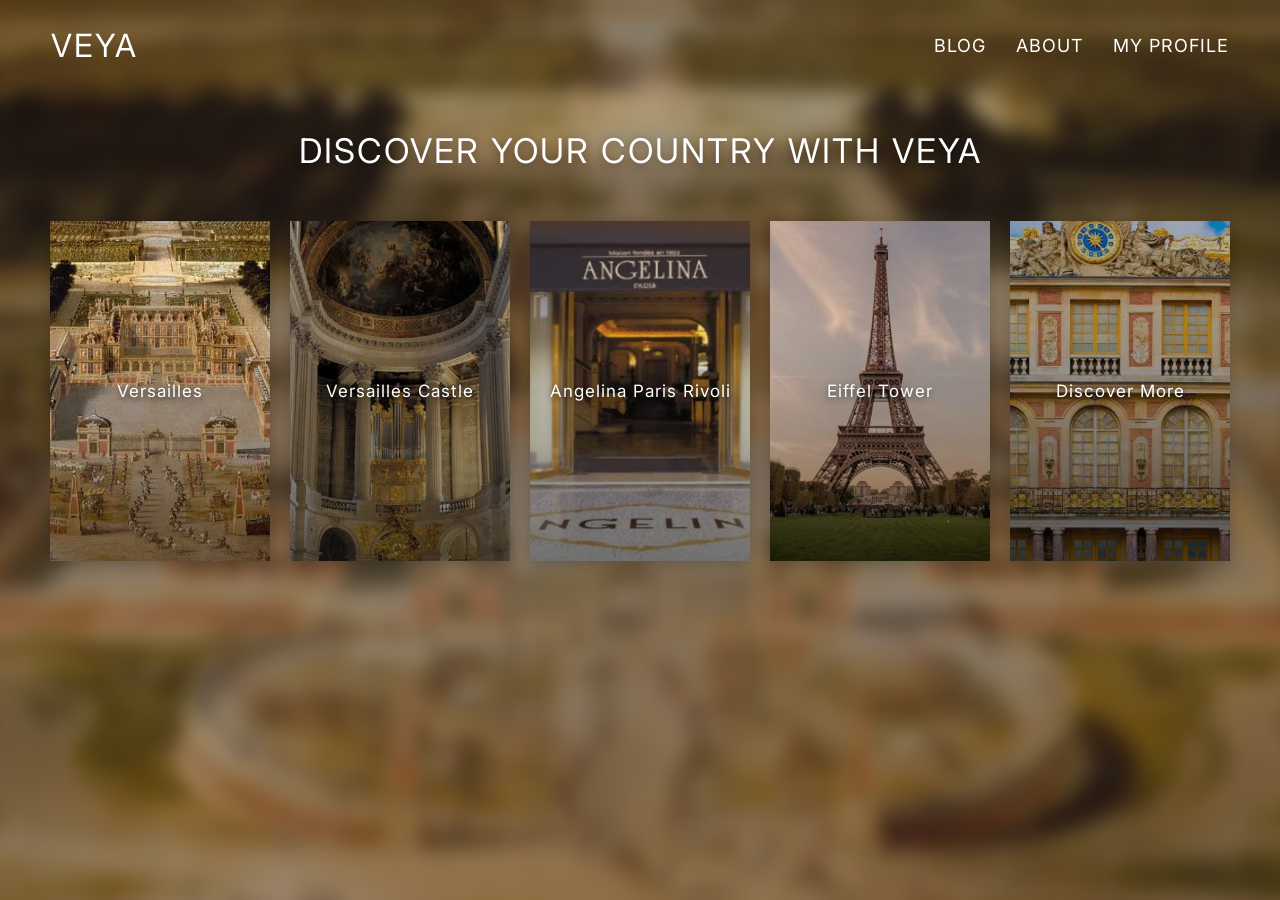
==== discover.html @ 30179391 "Add VEYA pages and styling" ====
<!DOCTYPE html>
<html lang="en">
<head>
    <meta charset="UTF-8">
    <meta name="viewport" content="width=device-width, initial-scale=1.0">

    <!-- Link to the CSS file for the Discover page -->
    <link rel="stylesheet" href="discover.css">

    <title>VEYA - Discover</title>

    <!-- Google Fonts used in the website -->
    <link href="https://fonts.googleapis.com/css2?family=Inter:wght@300;400;500;600&display=swap" rel="stylesheet">
</head>

<body>

    <!-- ===== MAIN PAGE CONTAINER ===== -->
    <div class="discover-wrapper">

        <!-- ===== NAVIGATION BAR ===== -->
        <header class="main-head">
            <nav>
                <h1 id="logo">VEYA</h1>

                <!-- Navigation links to other pages -->
                <ul>
                    <li><a href="#">BLOG</a></li>
                    <li><a href="#">ABOUT</a></li>
                    <li><a href="#">MY PROFILE</a></li>
                </ul>
            </nav>
        </header>

        <!-- ===== DISCOVER SECTION ===== -->
        <section class="discover">

            <!-- Main title of the Discover page -->
            <div class="discover-title">
                <h2>DISCOVER YOUR COUNTRY WITH VEYA</h2>
            </div>

            
            <!-- Container for all destination cards -->
            <div class="destination-container">

                <!-- First destination -->
                <div class="destination-card">
                    <img src="images copy/versailles-aerial.png" alt="Versailles">
                    <p>Versailles</p>
                </div>

                <!-- Versailles Castle -->
                <div class="destination-card">
                    <img src="images copy/versailles-interior.png" alt="Versailles Castle">
                    <p>Versailles Castle</p>
                </div>

                <!-- Angelina Paris -->
                <div class="destination-card">
                    <img src="images copy/angelina-paris.png" alt="Angelina Paris">
                    <p>Angelina Paris Rivoli</p>
                </div>

                <!-- Eiffel Tower -->
                <div class="destination-card">
                    <img src="images copy/eiffel-tower.png" alt="Eiffel Tower">
                    <p>Eiffel Tower</p>
                </div>

                <!-- Last destination - temporary image -->
                <div class="destination-card">
                    <img src="images copy/versailles-castle.png" alt="Discover more">
                    <p>Discover More</p>
                </div>

            </div>

        </section>

    </div>

</body>
</html>
---- discover.css ----
/* GLOBAL CSS */

/* Reset global */
* {
    margin: 0;
    padding: 0;
    box-sizing: border-box;
}

html {
    font-size: 62.5%; /* 1rem = 10px */
    font-family: 'Inter', sans-serif;
}

body {
    margin: 0;
}

/* ===== MAIN PAGE CONTAINER ===== */

/* Main container with a blurred background image */
.discover-wrapper {
    min-height: 100vh;
    position: relative;
    overflow: hidden;
    background-color: #4a3f28;
    color: white;
}

/* Blurred background behind the page content */
.discover-wrapper::before {
    content: "";
    position: absolute;
    inset: -2rem;

    background:
        linear-gradient(
            rgba(55, 43, 25, 0.35),
            rgba(55, 43, 25, 0.35)
        ),
        url("images/chateau 1.png");

    background-size: cover;
    background-position: center;
    background-repeat: no-repeat;

    filter: blur(10px);
    z-index: 0;
}

/* Keep all page content above the blurred background */
.main-head,
.discover {
    position: relative;
    z-index: 1;
}

/* ===== NAVIGATION BAR ===== */


/* ===== NAVIGATION BAR ===== */

/* Navigation structure based on the homepage */
nav {
    min-height: 10vh;
    display: flex;
    align-items: center;
    justify-content: space-between;
    width: 92%;
    margin: auto;
    padding: 2rem 0;
    gap: 2rem;
}

/* VEYA logo */
#logo {
    flex: none;
    font-size: 3.2rem;
    font-weight: 400;
    letter-spacing: 2px;
}

/* Navigation links */
nav ul {
    display: flex;
    flex: none;
    justify-content: flex-end;
    align-items: center;
    gap: 3rem;
    list-style: none;
}

/* Navigation link styling */
nav ul a {
    color: white;
    text-decoration: none;
    font-size: 1.8rem;
    letter-spacing: 1px;
    transition: opacity 0.3s ease;
}

/* Hover effect for navigation links */
nav ul a:hover {
    opacity: 0.7;
}


/* ===== DISCOVER SECTION ===== */

/* Main content area */
.discover {
    min-height: 90vh;
    width: 100%;
    display: flex;
    flex-direction: column;
    align-items: center;
    padding: 4rem 0 6rem;
}

/* Main page title */
.discover-title {
    text-align: center;
    margin-bottom: 3rem;
    padding: 0 2rem;
}

.discover-title h2 {
    font-size: 3.4rem;
    font-weight: 400;
    letter-spacing: 2px;
    color: white;
    text-shadow: 0 2px 10px rgba(0, 0, 0, 0.4);
}

/* ===== DESTINATION CARDS ===== */


/* ===== DESTINATION CARDS ===== */


/* Horizontal container for destination images */
.destination-container {
    display: flex;
    justify-content: flex-start;
    align-items: center;
    gap: 2rem;
    width: 100%;
    padding: 2rem 0;
    overflow-x: auto;
    scrollbar-width: none;
}

/* Hide the horizontal scrollbar */
.destination-container::-webkit-scrollbar {
    display: none;
}

/* Individual destination card */
.destination-card {
    position: relative;
    width: 22rem;
    height: 34rem;
    flex-shrink: 0;
    overflow: hidden;
    cursor: pointer;
    box-shadow: 0 4px 15px rgba(0, 0, 0, 0.25);
    transition: transform 0.3s ease;
}

/* Center the cards when there is enough space */
@media screen and (min-width: 1100px) {
    .destination-container {
        justify-content: center;
    }
}

/* Destination image */
.destination-card img {
    width: 100%;
    height: 100%;
    object-fit: cover;
    display: block;
}

/* Dark overlay to make the text easier to read */
.destination-card::after {
    content: "";
    position: absolute;
    inset: 0;
    background: linear-gradient(
        transparent 35%,
        rgba(0, 0, 0, 0.45)
    );
    pointer-events: none;
}

/* Destination name displayed on the image */
.destination-card p {
    position: absolute;
    top: 50%;
    left: 50%;
    transform: translate(-50%, -50%);
    width: 90%;
    text-align: center;
    color: white;
    font-size: 1.7rem;
    letter-spacing: 1px;
    z-index: 1;
    text-shadow: 0 2px 6px rgba(0, 0, 0, 0.6);
}

/* Hover effect for destination cards */
.destination-card:hover {
    transform: scale(1.05);
}

/* ===== RESPONSIVE DESIGN ===== */

/* Adjust the layout for tablets */
@media screen and (max-width: 900px) {

    nav ul {
        gap: 2rem;
    }

    nav ul a {
        font-size: 1.4rem;
    }

    .destination-container {
        justify-content: flex-start;
        overflow-x: auto;
        gap: 2rem;
    }

    .destination-card {
        width: 20rem;
        height: 34rem;
    }
}

/* Adjust the layout for mobile phones */
@media screen and (max-width: 600px) {

    nav {
        flex-direction: column;
        gap: 2rem;
    }

    #logo {
        flex: none;
    }

    nav ul {
        flex: none;
        gap: 2rem;
    }

    .discover-title h2 {
        font-size: 2.4rem;
    }

    .discover-title {
        margin-bottom: 3rem;
    }

    .destination-container {
        padding: 2rem;
    }

    .destination-card {
        width: 18rem;
        height: 30rem;
    }
}
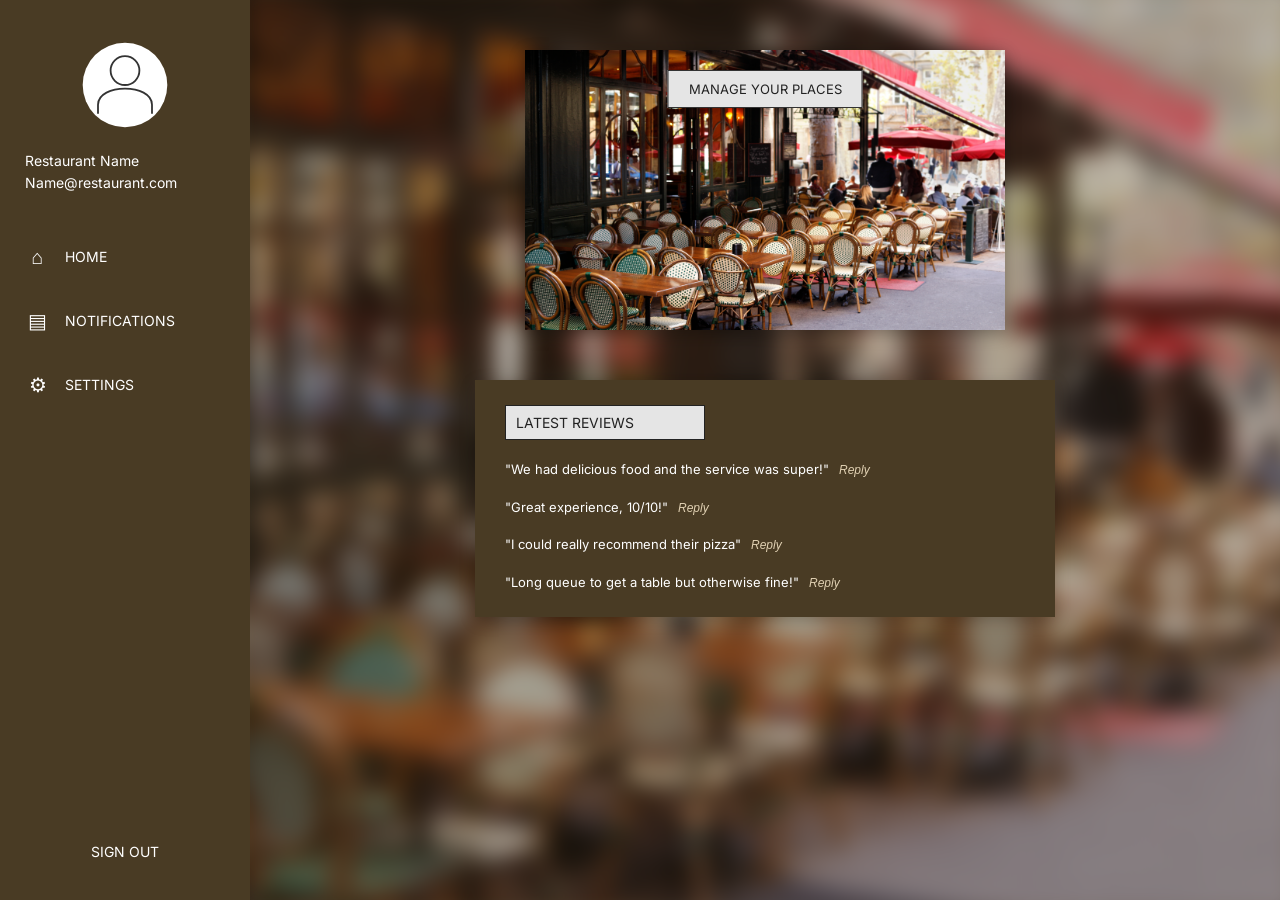
==== commit 8e921439: "eiffel tower discover user" ====
--- a/discover.html
+++ b/discover.html
@@ -1,85 +1,146 @@
-
 <!DOCTYPE html>
 <html lang="en">
 <head>
     <meta charset="UTF-8">
     <meta name="viewport" content="width=device-width, initial-scale=1.0">
 
-    <!-- Link to the CSS file for the Discover page -->
-    <link rel="stylesheet" href="discover.css">
+    <!-- Link to the CSS file for the owner profile -->
+    <link rel="stylesheet" href="owner-profile.css">
 
-    <title>VEYA - Discover</title>
+    <!-- Google Fonts used on the website -->
+    <link href="https://fonts.googleapis.com/css2?family=Inter:wght@300;400;500;600&display=swap" rel="stylesheet">
 
-    <!-- Google Fonts used in the website -->
-    <link href="https://fonts.googleapis.com/css2?family=Inter:wght@300;400;500;600&display=swap" rel="stylesheet">
+    <title>VEYA - Owner Profile</title>
 </head>
 
 <body>
 
     <!-- ===== MAIN PAGE CONTAINER ===== -->
-    <div class="discover-wrapper">
+    <div class="owner-wrapper">
 
-        <!-- ===== NAVIGATION BAR ===== -->
-        <header class="main-head">
-            <nav>
-                <h1 id="logo">VEYA</h1>
+        <!-- ===== SIDEBAR ===== -->
+        <aside class="sidebar">
 
-                <!-- Navigation links to other pages -->
-                <ul>
-                    <li><a href="#">BLOG</a></li>
-                    <li><a href="#">ABOUT</a></li>
-                    <li><a href="#">MY PROFILE</a></li>
-                </ul>
-            </nav>
-        </header>
+            <!-- Restaurant owner information -->
+            <div class="profile-info">
 
-        <!-- ===== DISCOVER SECTION ===== -->
-        <section class="discover">
-
-            <!-- Main title of the Discover page -->
-            <div class="discover-title">
-                <h2>DISCOVER YOUR COUNTRY WITH VEYA</h2>
-            </div>
-
-            
-            <!-- Container for all destination cards -->
-            <div class="destination-container">
-
-                <!-- First destination -->
-                <div class="destination-card">
-                    <img src="images copy/versailles-aerial.png" alt="Versailles">
-                    <p>Versailles</p>
+                <!-- Profile icon -->
+                <div class="profile-avatar">
+                    <svg viewBox="0 0 100 100" aria-hidden="true">
+                        <circle cx="50" cy="50" r="47" fill="white"/>
+                        <circle cx="50" cy="34" r="16"
+                                fill="none" stroke="#333"
+                                stroke-width="2"/>
+                        <path d="M20 82 V72 C20 48 80 48 80 72 V82"
+                              fill="none" stroke="#333"
+                              stroke-width="2"/>
+                    </svg>
                 </div>
 
-                <!-- Versailles Castle -->
-                <div class="destination-card">
-                    <img src="images copy/versailles-interior.png" alt="Versailles Castle">
-                    <p>Versailles Castle</p>
-                </div>
-
-                <!-- Angelina Paris -->
-                <div class="destination-card">
-                    <img src="images copy/angelina-paris.png" alt="Angelina Paris">
-                    <p>Angelina Paris Rivoli</p>
-                </div>
-
-                <!-- Eiffel Tower -->
-                <div class="destination-card">
-                    <img src="images copy/eiffel-tower.png" alt="Eiffel Tower">
-                    <p>Eiffel Tower</p>
-                </div>
-
-                <!-- Last destination - temporary image -->
-                <div class="destination-card">
-                    <img src="images copy/versailles-castle.png" alt="Discover more">
-                    <p>Discover More</p>
+                <!-- Restaurant name and email -->
+                <div class="profile-details">
+                    <p>Restaurant Name</p>
+                    <p>Name@restaurant.com</p>
                 </div>
 
             </div>
 
-        </section>
+            <!-- ===== SIDEBAR NAVIGATION ===== -->
+            <nav class="sidebar-nav">
+                <ul>
+                    <li>
+                        <a href="discover.html">
+                            <span>⌂</span> HOME
+                        </a>
+                    </li>
+
+                    <li>
+                        <a href="#">
+                            <span>▤</span> NOTIFICATIONS
+                        </a>
+                    </li>
+
+                    <li>
+                        <a href="#">
+                            <span>⚙</span> SETTINGS
+                        </a>
+                    </li>
+                </ul>
+            </nav>
+
+            <!-- Sign out button -->
+            <div class="sign-out">
+                <a href="index.html" onclick="sessionStorage.removeItem('userRole')">
+                    SIGN OUT
+                </a>
+            </div>
+
+        </aside>
+
+        <!-- ===== MAIN CONTENT ===== -->
+        <main class="owner-content">
+
+            <!-- Blurred background behind the content -->
+            <div class="owner-background"></div>
+
+            <!-- ===== RESTAURANT SECTION ===== -->
+            <section class="restaurant-section">
+
+                <!-- Restaurant image -->
+                <div class="restaurant-image">
+                    <img src="images copy/typical-cafe-scene-paris.jpg"
+                         alt="Paris restaurant terrace">
+
+                    <!-- Manage restaurant button -->
+                    <button class="manage-button">
+                        MANAGE YOUR PLACES
+                    </button>
+                </div>
+
+            </section>
+
+            <!-- ===== LATEST REVIEWS ===== -->
+            <section class="reviews-section">
+
+                <!-- Reviews heading -->
+                <div class="reviews-title">
+                    <h2>LATEST REVIEWS</h2>
+                </div>
+
+                <!-- List of customer reviews -->
+                <div class="reviews-list">
+
+                    <!-- First review -->
+                    <div class="review">
+                        <p>"We had delicious food and the service was super!"</p>
+                        <a href="#">Reply</a>
+                    </div>
+
+                    <!-- Second review -->
+                    <div class="review">
+                        <p>"Great experience, 10/10!"</p>
+                        <a href="#">Reply</a>
+                    </div>
+
+                    <!-- Third review -->
+                    <div class="review">
+                        <p>"I could really recommend their pizza"</p>
+                        <a href="#">Reply</a>
+                    </div>
+
+                    <!-- Fourth review -->
+                    <div class="review">
+                        <p>"Long queue to get a table but otherwise fine!"</p>
+                        <a href="#">Reply</a>
+                    </div>
+
+                </div>
+
+            </section>
+
+        </main>
 
     </div>
 
 </body>
-</html>
+</html>
--- a/owner-profile.css
+++ b/owner-profile.css
@@ -0,0 +1,370 @@
+/* ===== GLOBAL CSS ===== */
+
+/* Reset default browser styling */
+* {
+    margin: 0;
+    padding: 0;
+    box-sizing: border-box;
+}
+
+html {
+    font-size: 62.5%; /* 1rem = 10px */
+    font-family: 'Inter', sans-serif;
+}
+
+body {
+    min-height: 100vh;
+    background-color: #4a3b24;
+    color: white;
+}
+
+/* ===== MAIN PAGE CONTAINER ===== */
+
+/* Place the sidebar and main content next to each other */
+.owner-wrapper {
+    display: flex;
+    min-height: 100vh;
+    width: 100%;
+}
+
+/* ===== SIDEBAR ===== */
+
+/* Brown sidebar on the left side */
+.sidebar {
+    width: 25rem;
+    min-height: 100vh;
+    background-color: #493b24;
+    display: flex;
+    flex-direction: column;
+    padding: 4rem 2.5rem;
+    flex-shrink: 0;
+}
+
+/* Restaurant owner information */
+.profile-info {
+    display: flex;
+    flex-direction: column;
+    align-items: center;
+    margin-bottom: 5rem;
+}
+
+/* Profile avatar */
+.profile-avatar {
+    width: 9rem;
+    height: 9rem;
+    margin-bottom: 2rem;
+}
+
+.profile-avatar svg {
+    width: 100%;
+    height: 100%;
+}
+
+/* Restaurant name and email */
+.profile-details {
+    width: 100%;
+    text-align: left;
+}
+
+.profile-details p {
+    font-size: 1.4rem;
+    line-height: 1.6;
+    overflow-wrap: anywhere;
+}
+
+/* ===== SIDEBAR NAVIGATION ===== */
+
+/* Navigation menu below the profile information */
+.sidebar-nav {
+    width: 100%;
+}
+
+.sidebar-nav ul {
+    display: flex;
+    flex-direction: column;
+    gap: 4rem;
+    list-style: none;
+}
+
+/* Navigation links */
+.sidebar-nav a {
+    display: flex;
+    align-items: center;
+    gap: 1.5rem;
+    color: white;
+    text-decoration: none;
+    font-size: 1.4rem;
+    font-weight: 400;
+    transition: opacity 0.3s ease;
+}
+
+/* Navigation icons */
+.sidebar-nav span {
+    font-size: 2rem;
+    width: 2.5rem;
+    text-align: center;
+}
+
+/* Hover effect for navigation links */
+.sidebar-nav a:hover {
+    opacity: 0.7;
+}
+
+/* ===== SIGN OUT ===== */
+
+/* Place the sign out link at the bottom */
+.sign-out {
+    margin-top: auto;
+    padding-top: 5rem;
+    text-align: center;
+}
+
+.sign-out a {
+    color: white;
+    text-decoration: none;
+    font-size: 1.4rem;
+}
+
+.sign-out a:hover {
+    opacity: 0.7;
+}
+
+/* ===== MAIN CONTENT ===== */
+
+/* Main area with restaurant image and reviews */
+.owner-content {
+    position: relative;
+    flex: 1;
+    min-width: 0;
+    min-height: 100vh;
+    overflow: hidden;
+    display: flex;
+    flex-direction: column;
+    align-items: center;
+    padding: 5rem 4rem;
+}
+
+/* ===== BLURRED BACKGROUND ===== */
+
+/* Blurred restaurant image behind the content */
+.owner-background {
+    position: absolute;
+    inset: -2rem;
+
+    background:
+        linear-gradient(
+            rgba(65, 48, 27, 0.35),
+            rgba(65, 48, 27, 0.35)
+        ),
+        url("images copy/typical-cafe-scene-paris.jpg");
+
+    background-size: cover;
+    background-position: center;
+    background-repeat: no-repeat;
+    filter: blur(12px);
+    z-index: 0;
+}
+
+/* Keep the content above the blurred background */
+.restaurant-section,
+.reviews-section {
+    position: relative;
+    z-index: 1;
+}
+
+/* ===== RESTAURANT SECTION ===== */
+
+/* Center the restaurant image */
+.restaurant-section {
+    width: 100%;
+    display: flex;
+    justify-content: center;
+    margin-bottom: 5rem;
+}
+
+/* Restaurant image container */
+.restaurant-image {
+    position: relative;
+    width: 48rem;
+    max-width: 100%;
+    height: 28rem;
+    overflow: hidden;
+    box-shadow: 0 4px 15px rgba(0, 0, 0, 0.3);
+}
+
+/* Make the image fill its container */
+.restaurant-image img {
+    width: 100%;
+    height: 100%;
+    object-fit: cover;
+    display: block;
+}
+
+/* ===== MANAGE YOUR PLACES BUTTON ===== */
+
+/* Button displayed on top of the restaurant image */
+.manage-button {
+    position: absolute;
+    top: 2rem;
+    left: 50%;
+    transform: translateX(-50%);
+    padding: 1rem 2rem;
+    background-color: #e5e5e5;
+    color: #222;
+    border: 1px solid #333;
+    font-family: 'Inter', sans-serif;
+    font-size: 1.3rem;
+    cursor: pointer;
+    white-space: nowrap;
+}
+
+/* Button hover effect */
+.manage-button:hover {
+    background-color: #d0d0d0;
+}
+
+/* ===== LATEST REVIEWS ===== */
+
+/* Dark brown container for customer reviews */
+.reviews-section {
+    width: 58rem;
+    max-width: 100%;
+    background-color: #493b24;
+    padding: 2.5rem 3rem;
+    box-shadow: 0 4px 15px rgba(0, 0, 0, 0.2);
+}
+
+/* Reviews heading */
+.reviews-title {
+    background-color: #e5e5e5;
+    border: 1px solid #222;
+    width: 20rem;
+    padding: 0.8rem 1rem;
+    margin-bottom: 2rem;
+}
+
+/* Heading text */
+.reviews-title h2 {
+    color: #222;
+    font-size: 1.4rem;
+    font-weight: 400;
+}
+
+/* ===== REVIEW LIST ===== */
+
+/* Place reviews vertically */
+.reviews-list {
+    display: flex;
+    flex-direction: column;
+    gap: 1.8rem;
+}
+
+/* Individual customer review */
+.review {
+    display: flex;
+    align-items: baseline;
+    flex-wrap: wrap;
+    gap: 1rem;
+}
+
+/* Review text */
+.review p {
+    font-size: 1.3rem;
+    line-height: 1.5;
+}
+
+/* Reply link next to each review */
+.review a {
+    color: #e0d0b2;
+    text-decoration: none;
+    font-size: 1.2rem;
+    font-style: italic;
+}
+
+/* Hover effect for reply links */
+.review a:hover {
+    text-decoration: underline;
+}
+
+/* ===== RESPONSIVE DESIGN ===== */
+
+/* Adjust layout for tablets */
+@media screen and (max-width: 900px) {
+
+    .sidebar {
+        width: 20rem;
+        padding: 3rem 2rem;
+    }
+
+    .owner-content {
+        padding: 4rem 2rem;
+    }
+
+    .restaurant-image {
+        height: 24rem;
+    }
+
+    .reviews-section {
+        padding: 2rem;
+    }
+}
+
+/* Adjust layout for mobile phones */
+@media screen and (max-width: 600px) {
+
+    /* Stack the sidebar above the main content */
+    .owner-wrapper {
+        flex-direction: column;
+    }
+
+    .sidebar {
+        width: 100%;
+        min-height: auto;
+        padding: 2rem;
+    }
+
+    .profile-info {
+        margin-bottom: 3rem;
+    }
+
+    .profile-details {
+        text-align: center;
+    }
+
+    .sidebar-nav ul {
+        flex-direction: row;
+        justify-content: center;
+        flex-wrap: wrap;
+        gap: 2rem;
+    }
+
+    .sidebar-nav a {
+        font-size: 1.2rem;
+    }
+
+    .sign-out {
+        margin-top: 2rem;
+        padding-top: 0;
+    }
+
+    .owner-content {
+        min-height: 70vh;
+        padding: 3rem 2rem;
+    }
+
+    .restaurant-section {
+        margin-bottom: 3rem;
+    }
+
+    .restaurant-image {
+        height: 22rem;
+    }
+
+    .reviews-section {
+        padding: 2rem;
+    }
+
+    .reviews-title {
+        max-width: 100%;
+    }
+}
